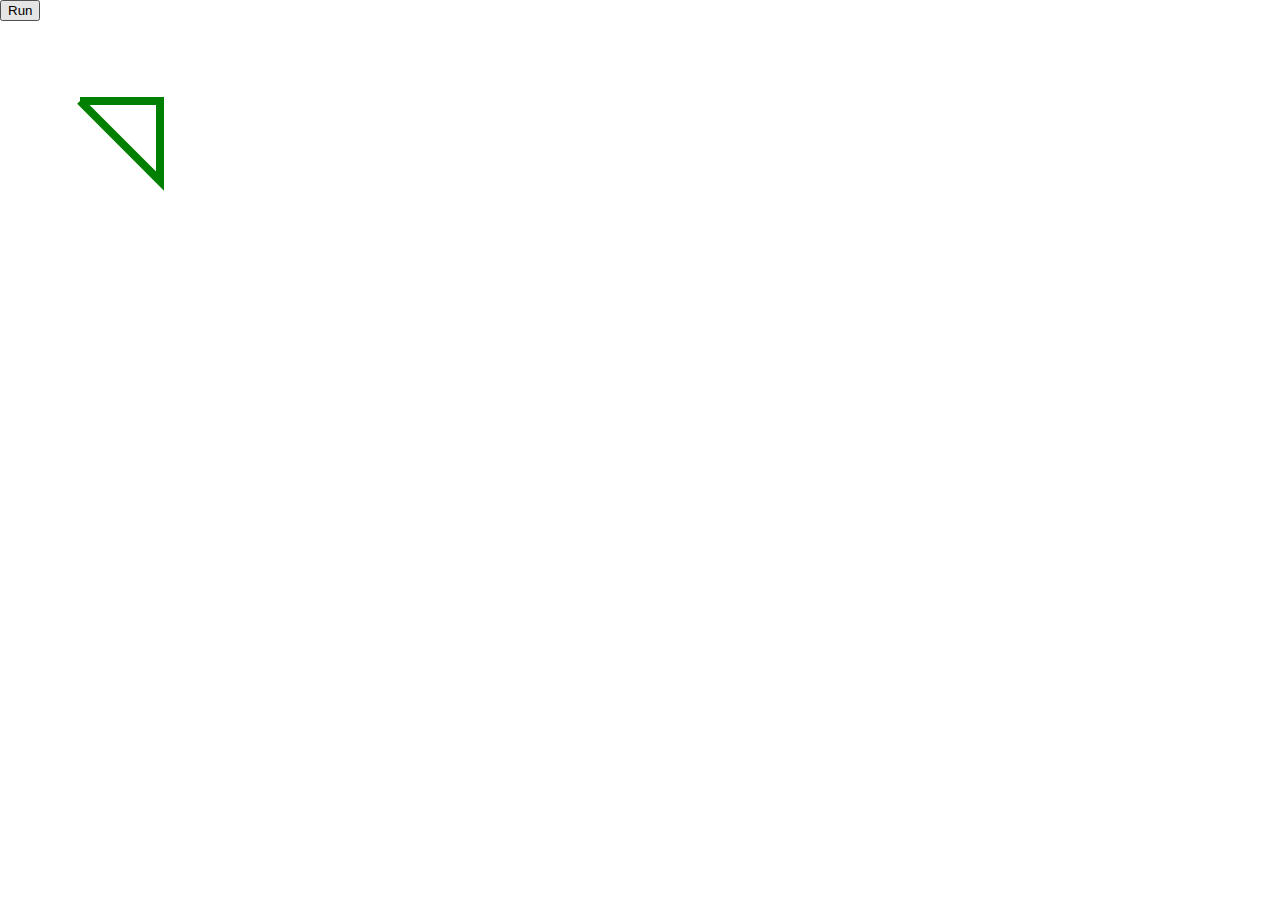
==== index.html @ 0f6860c0 "feat: initialize project" ====
<!DOCTYPE html>
<html>

<head>
    <script src="https://unpkg.com/animejs@2.2.0/anime.min.js"></script>
</head>
<style>
    body {
        margin: 0px;
        width: 100%;
        height: 100%;
    }

    #svg {
        width: 100%;
        height: 100%;
    }

    .node {
        opacity: 0.0;
    }
</style>

<body>
    <button onclick="test()">Run</button>
    <svg viewBox="0 0 160 90" id="svg">
        <polyline class="pain1" points="10,10 20,10 20,20, 10,10" fill-opacity="0.0" stroke="green" />
        <rect width="10" height="10" class="node" />
        <rect x="12" width="10" height="10" class="node" />
        <rect x="24" width="10" height="10" class="node" />
        <rect x="36" width="10" height="10" class="node" />
        <rect x="48" width="10" height="10" class="node" />
        <rect x="60" width="10" height="10" class="node" />
    </svg>
</body>
<script>
    const svg = document.getElementById("svg");
    function test() {
        svg.appendChild(document.createElement("rect", {

        }));
        anime({
            targets: '.node',
            // y: 40,
            opacity: 1.0,
        });
        anime({
            targets: '.pain1',
            points: '20,10 10,10 10,20, 20,20',
        });
    }
</script>

</html>
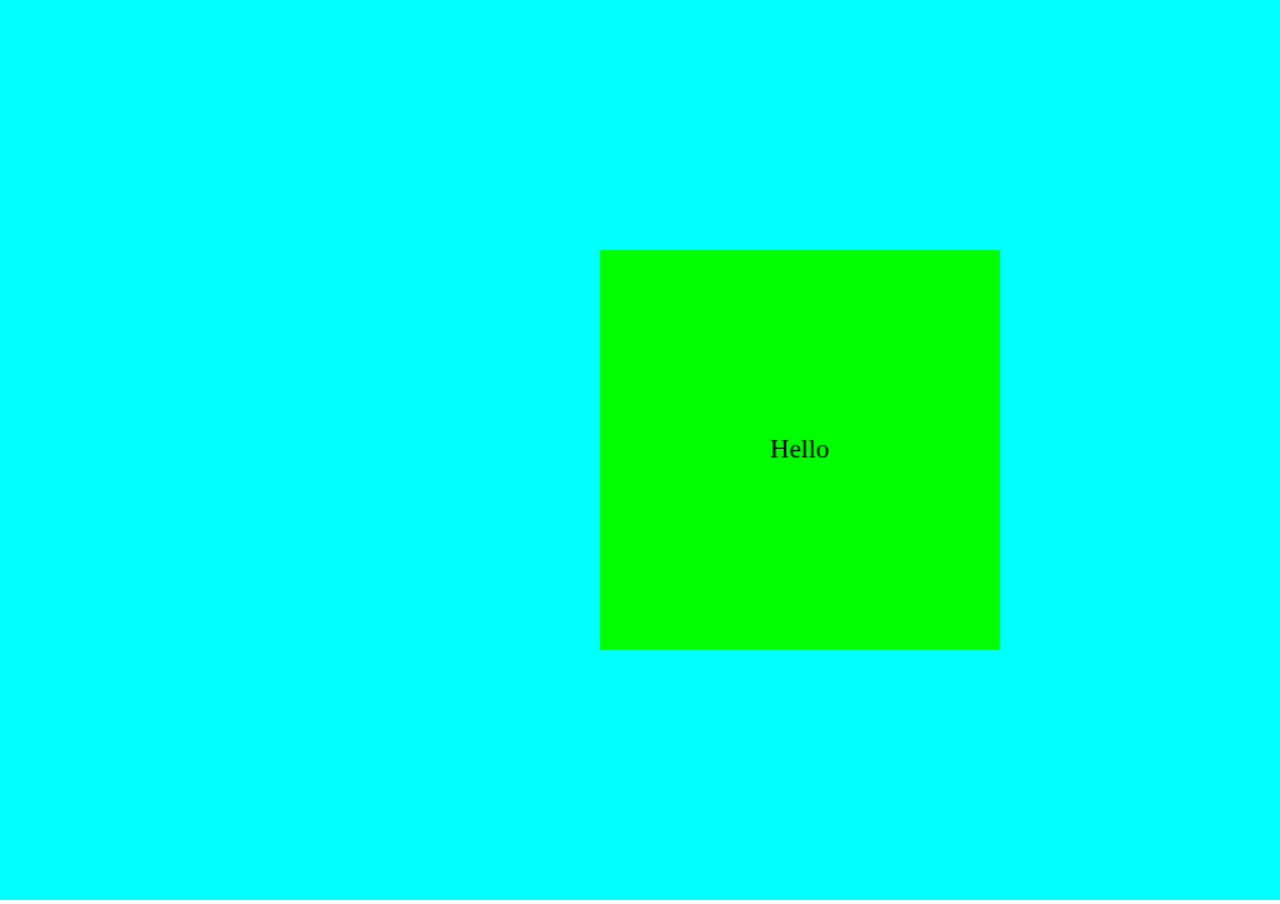
==== commit 4c11e21f: "feat: add example" ====
--- a/index.html
+++ b/index.html
@@ -1,54 +1,66 @@
 <!DOCTYPE html>
-<html>
+<html lang="de">
 
 <head>
-    <script src="https://unpkg.com/animejs@2.2.0/anime.min.js"></script>
+    <title>info-animation</title>
 </head>
 <style>
     body {
-        margin: 0px;
-        width: 100%;
-        height: 100%;
+        margin: 0;
+        padding: 0;
+        width: 100vw;
+        height: 100vh;
+        overflow: hidden;
     }
 
-    #svg {
-        width: 100%;
-        height: 100%;
-    }
-
-    .node {
-        opacity: 0.0;
+    .full {
+        width: 1600px;
+        height: 900px;
     }
 </style>
 
 <body>
-    <button onclick="test()">Run</button>
-    <svg viewBox="0 0 160 90" id="svg">
-        <polyline class="pain1" points="10,10 20,10 20,20, 10,10" fill-opacity="0.0" stroke="green" />
-        <rect width="10" height="10" class="node" />
-        <rect x="12" width="10" height="10" class="node" />
-        <rect x="24" width="10" height="10" class="node" />
-        <rect x="36" width="10" height="10" class="node" />
-        <rect x="48" width="10" height="10" class="node" />
-        <rect x="60" width="10" height="10" class="node" />
-    </svg>
-</body>
-<script>
-    const svg = document.getElementById("svg");
-    function test() {
-        svg.appendChild(document.createElement("rect", {
 
-        }));
-        anime({
-            targets: '.node',
-            // y: 40,
-            opacity: 1.0,
-        });
-        anime({
-            targets: '.pain1',
-            points: '20,10 10,10 10,20, 20,20',
-        });
-    }
+<canvas width="1280" height="720" class="full" id="canvas"></canvas>
+
+<script type="module" defer>
+    import {Scene, Frame, add, rect, text} from "./scripts/anim8.js";
+
+    const canvas = document.getElementById("canvas");
+    const context = canvas.getContext("2d", {antialias: false});
+    const width = +canvas.width;
+    const height = +canvas.height;
+
+    const scene = new Scene(160, 90, width, height, [
+        new Frame([
+            add("background", rect(
+                80,
+                45,
+                160,
+                90,
+                "aqua",
+            )),
+            add("box1", rect(
+                80,
+                45,
+                40,
+                40,
+                "lime",
+            )),
+            add("text1", text(
+                80,
+                45,
+                "Hello",
+                "black",
+                "16pt JetBrains Mono",
+            )),
+        ]),
+    ]);
+
+    scene.next();
+    scene.draw(context, width, height);
 </script>
 
+</body>
+
 </html>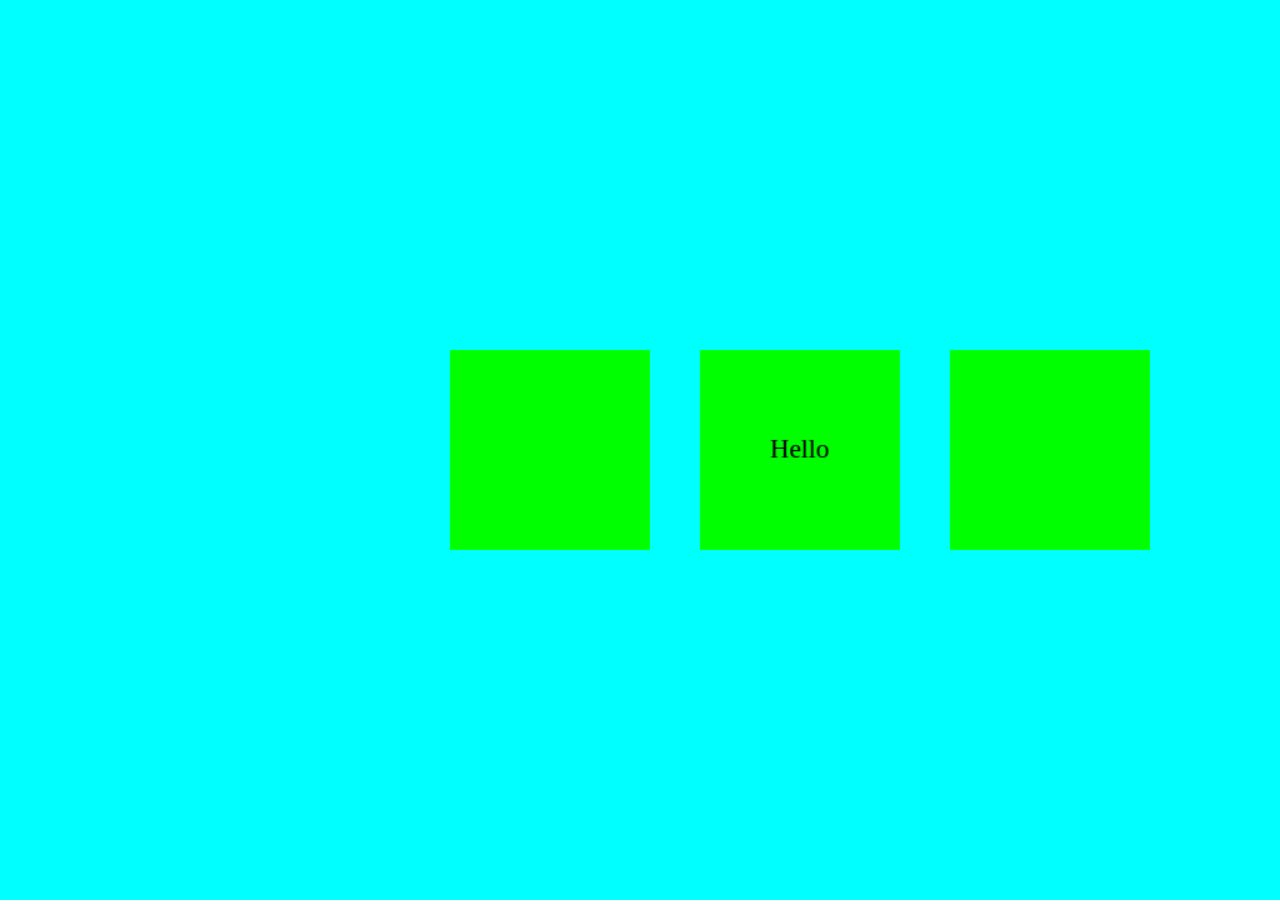
==== commit 2f023a90: "feat: add new ops" ====
--- a/index.html
+++ b/index.html
@@ -24,10 +24,10 @@
 <canvas width="1280" height="720" class="full" id="canvas"></canvas>
 
 <script type="module" defer>
-    import {Scene, Frame, add, rect, text} from "./scripts/anim8.js";
+    import {Scene, Frame, add, hide, show, moveRel, list, rect, text} from "./scripts/anim8.js";
 
     const canvas = document.getElementById("canvas");
-    const context = canvas.getContext("2d", {antialias: false});
+    const context = canvas.getContext("2d", {antialias: false, alpha: false});
     const width = +canvas.width;
     const height = +canvas.height;
 
@@ -40,25 +40,55 @@
                 90,
                 "aqua",
             )),
-            add("box1", rect(
-                80,
-                45,
-                40,
-                40,
-                "lime",
+            add("boxes", list(
+                rect(
+                    55,
+                    45,
+                    20,
+                    20,
+                    "lime",
+                ),
+                rect(
+                    80,
+                    45,
+                    20,
+                    20,
+                    "lime",
+                ),
+                rect(
+                    105,
+                    45,
+                    20,
+                    20,
+                    "lime",
+                ),
+                text(
+                    80,
+                    45,
+                    "Hello",
+                    "black",
+                    "16pt JetBrains Mono",
+                ),
             )),
-            add("text1", text(
-                80,
-                45,
-                "Hello",
-                "black",
-                "16pt JetBrains Mono",
-            )),
+        ]),
+        new Frame([
+            moveRel("boxes", 0, 20),
+        ]),
+        new Frame([
+            moveRel("boxes", 0, -20),
         ]),
     ]);
 
     scene.next();
     scene.draw(context, width, height);
+
+    window.addEventListener("keydown", ev => {
+        if (ev.code !== "Space" && ev.code !== "ArrowRight") {
+            return;
+        }
+        scene.next();
+        scene.draw(context, width, height);
+    });
 </script>
 
 </body>
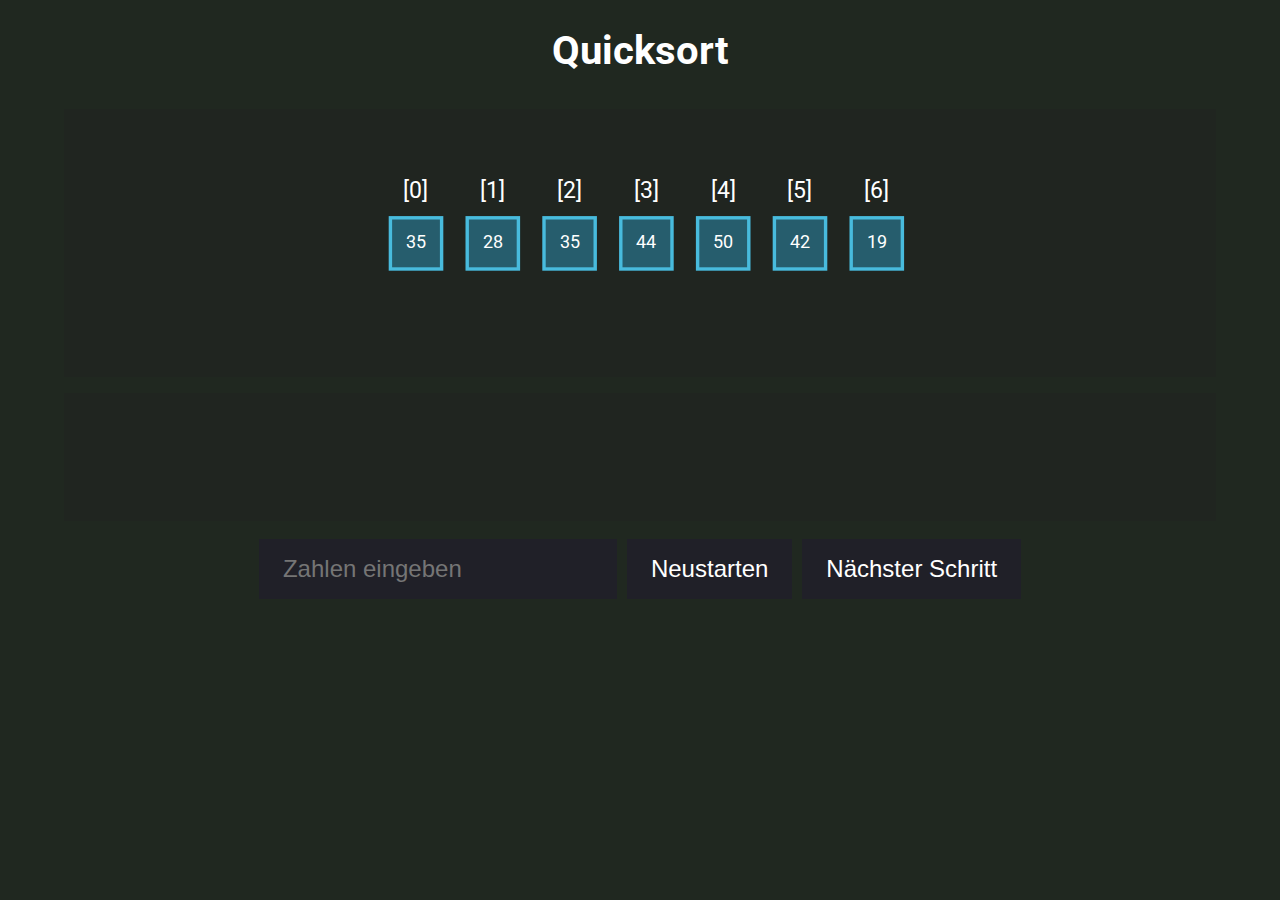
==== commit 26ae8400: "feat: improve ui" ====
--- a/index.html
+++ b/index.html
@@ -1,96 +1,32 @@
 <!DOCTYPE html>
 <html lang="de">
-
 <head>
-    <title>info-animation</title>
+    <meta charset="UTF-8">
+    <meta property="og:title" content="Quicksort" />
+    <meta property="og:type" content="website" />
+    <meta property="og:url" content="https://sqyyy-jar.github.io/info-animation" />
+    <meta property="og:description" content="Quicksort Animation" />
+    <title>Quicksort</title>
+    <link href="styles/main.css" rel="stylesheet" type="text/css">
 </head>
-<style>
-    body {
-        margin: 0;
-        padding: 0;
-        width: 100vw;
-        height: 100vh;
-        overflow: hidden;
-    }
-
-    .full {
-        width: 1600px;
-        height: 900px;
-    }
-</style>
-
 <body>
-
-<canvas width="1280" height="720" class="full" id="canvas"></canvas>
-
-<script type="module" defer>
-    import {Scene, Frame, add, hide, show, moveRel, list, rect, text} from "./scripts/anim8.js";
-
-    const canvas = document.getElementById("canvas");
-    const context = canvas.getContext("2d", {antialias: false, alpha: false});
-    const width = +canvas.width;
-    const height = +canvas.height;
-
-    const scene = new Scene(160, 90, width, height, [
-        new Frame([
-            add("background", rect(
-                80,
-                45,
-                160,
-                90,
-                "aqua",
-            )),
-            add("boxes", list(
-                rect(
-                    55,
-                    45,
-                    20,
-                    20,
-                    "lime",
-                ),
-                rect(
-                    80,
-                    45,
-                    20,
-                    20,
-                    "lime",
-                ),
-                rect(
-                    105,
-                    45,
-                    20,
-                    20,
-                    "lime",
-                ),
-                text(
-                    80,
-                    45,
-                    "Hello",
-                    "black",
-                    "16pt JetBrains Mono",
-                ),
-            )),
-        ]),
-        new Frame([
-            moveRel("boxes", 0, 20),
-        ]),
-        new Frame([
-            moveRel("boxes", 0, -20),
-        ]),
-    ]);
-
-    scene.next();
-    scene.draw(context, width, height);
-
-    window.addEventListener("keydown", ev => {
-        if (ev.code !== "Space" && ev.code !== "ArrowRight") {
-            return;
-        }
-        scene.next();
-        scene.draw(context, width, height);
-    });
-</script>
-
+<div class="center-content">
+    <h1 class="title">Quicksort</h1>
+</div>
+<div class="center-content">
+    <svg class="dark-area anim-frame" id="frame" viewBox="0 0 400 55"></svg>
+</div>
+<div class="center-content">
+    <p class="dark-area info-text" id="info-text">
+    </p>
+</div>
+<div class="center-content">
+    <label>
+        <input class="ui-element input" id="number-input" placeholder="Zahlen eingeben" type="text">
+    </label>
+    <button class="ui-element" onclick="window.runtimeRestart()">Neustarten</button>
+    <button class="ui-element" onclick="window.runtimeStep()">Nächster Schritt</button>
+</div>
+<script defer src="scripts/main.js" type="module"></script>
 </body>
-
 </html>--- a/styles/main.css
+++ b/styles/main.css
@@ -0,0 +1,85 @@
+@import url('https://fonts.googleapis.com/css2?family=Dosis:wght@300&family=Roboto:wght@300;400&display=swap');
+
+* {
+    color: white;
+}
+
+body {
+    background-color: #202820;
+    margin: 0;
+    padding: 0;
+    /*overflow: scroll;*/
+    font-family: Roboto, sans-serif;
+
+    display: flex;
+    flex-direction: column;
+    justify-content: center;
+}
+
+.center-content {
+    display: flex;
+    justify-content: center;
+}
+
+.title {
+    font-size: 2.5rem;
+}
+
+.info-text {
+    min-height: min-content;
+    text-align: center;
+    font-size: 1.5rem;
+}
+
+.ui-element {
+    background-color: #202028;
+    border: none;
+    padding: 16px 24px;
+    margin: 10px 5px;
+    font-size: 1.5rem;
+}
+
+.ui-element:hover {
+    background-color: #20202f;
+}
+
+.ui-element:active {
+    background-color: #202038;
+}
+
+.dark-area {
+    background-color: #202520;
+    width: 80vw;
+    padding: 64px;
+    margin: 8px;
+    text-anchor: middle;
+}
+
+text {
+    fill: white;
+}
+
+.anim-text {
+    font-size: 0.55rem;
+    dominant-baseline: middle;
+}
+
+.anim-box-text {
+    font-size: 0.45rem;
+    dominant-baseline: middle;
+}
+
+.anim-box {
+    fill: #265d6d;
+    stroke: #48bbdd;
+    stroke-width: 1pt;
+}
+
+.anim-box-marked {
+    fill: #843829;
+}
+
+.anim-box-done {
+    fill: darkolivegreen;
+    stroke: lime;
+}
